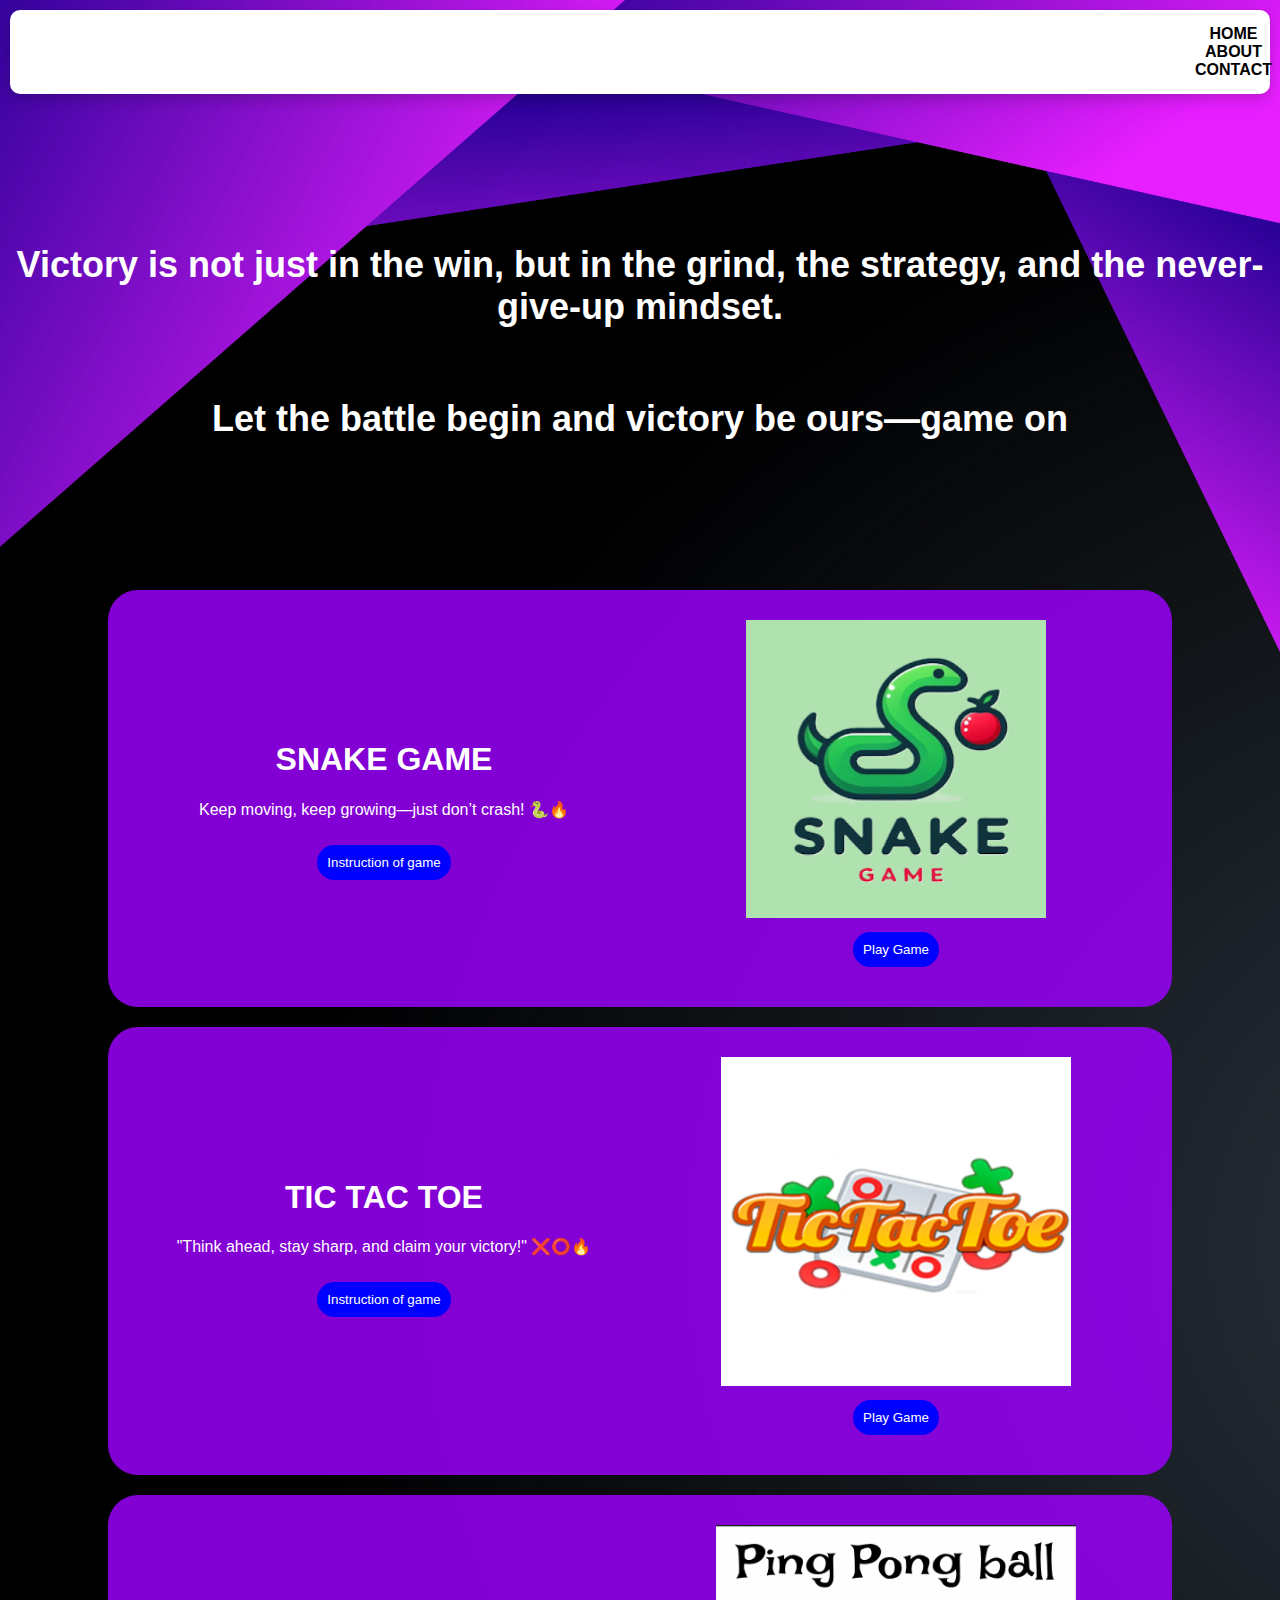
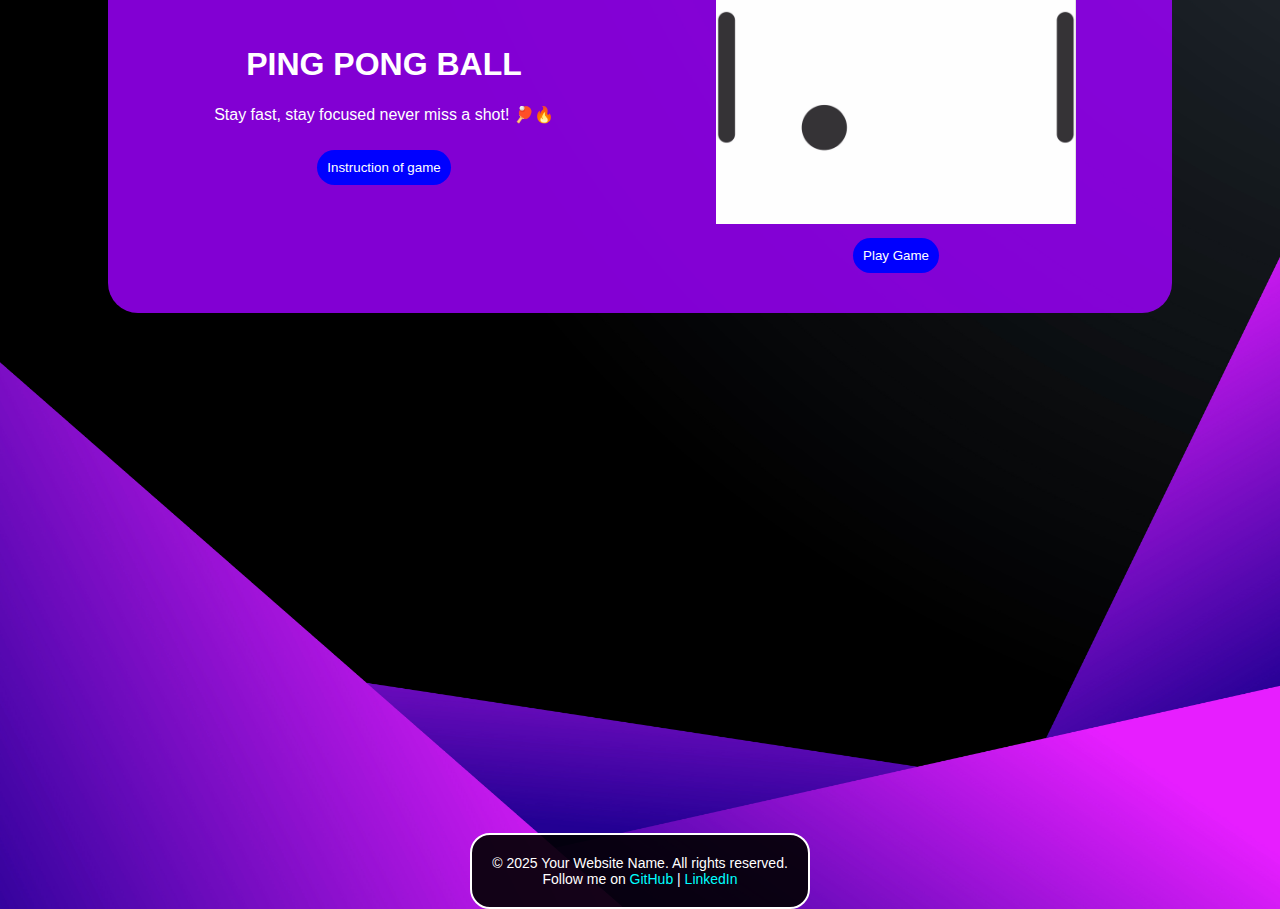
==== index.html @ f0757868 "Update index.html" ====
<!DOCTYPE html>
<html lang="en">
<head>
    <meta charset="UTF-8">
    <meta name="viewport" content="width=device-width, initial-scale=1.0">
    <title>Game Zone</title>
    <link rel="stylesheet" href="\Assets\CSS\Main-page.css">
</head>
<body>
    <header>
    
        <nav>
            <a href="#">HOME</a>
            <a href="#">ABOUT</a>
            <a href="#">CONTACT</a>
        </nav>
    </header>

    <section class="hero">
        <h1>Victory is not just in the win, but in the grind, the strategy, and the never-give-up mindset.</h1>
        <h1 style="margin-top: 70px;">Let the battle begin and victory be ours—game on</h1>
    </section>


    <section class="game-list">
        <div class="game-item">
            <div class="game-info">
                <h1>SNAKE GAME</h1>
                <p>Keep moving, keep growing—just don’t crash! 🐍🔥</p>
                <button><a href="/Games/Snake-game-Instruction.html" style="text-decoration: none;  color: white;">Instruction of game</a></button>
                               
            </div>
            <div class="game-preview">
               
                <div class="game-photo"><img src="Assets/Images/snake.png" alt="" srcset="" style="width: 300px;"></div>
                <a href="/Games/Snake-game.html"><button>Play Game</button></a>
            </div>
        </div>


        <div class="game-item">
            <div class="game-info">
                <h1>TIC TAC TOE</h1>
                <p>"Think ahead, stay sharp, and claim your victory!" ❌⭕🔥</p>
                <button><a href="/Games/tic tac toe instruction.html" style="text-decoration: none;  color: white;">Instruction of game</a></button>
              
               
            </div>
            <div class="game-preview">
           
                <div class="game-photo"><img src="Assets/Images/tic tac toe.png" alt="" style="width: 350px;"></div>
                <a href="/Games/tic-tac-toe.html"><button>Play Game</button></a>
            </div>
        </div>



        <div class="game-item">
            <div class="game-info">
                <h1>PING PONG BALL</h1>
                <p>Stay fast, stay focused never miss a shot! 🏓🔥</p>
                <button><a href="/Games/ping-pong-ball-instruction.html" style="text-decoration: none;  color: white;">Instruction of game</a></button>
                
              
            </div>
            <div class="game-preview">
                
                <div class="game-photo"><img src="Assets/Images/ping pong ball.png" alt="ping pong ball.png" style="width: 360px;"></div>
                <a href="/Games/Ping-Pong-ball.html"><button>Play Game</button></a>
            </div>
        </div>



        <footer>
            <p>&copy; 2025 Your Website Name. All rights reserved.</p>
            <p>Follow me on 
                <a href="https://github.com/divyanshmrawal">GitHub</a> | 
                <a href="https://www.linkedin.com/in/divyansh-rawal-a23524335/">LinkedIn</a> 

            </p>
        </footer>
    </section>
</body>
</html>
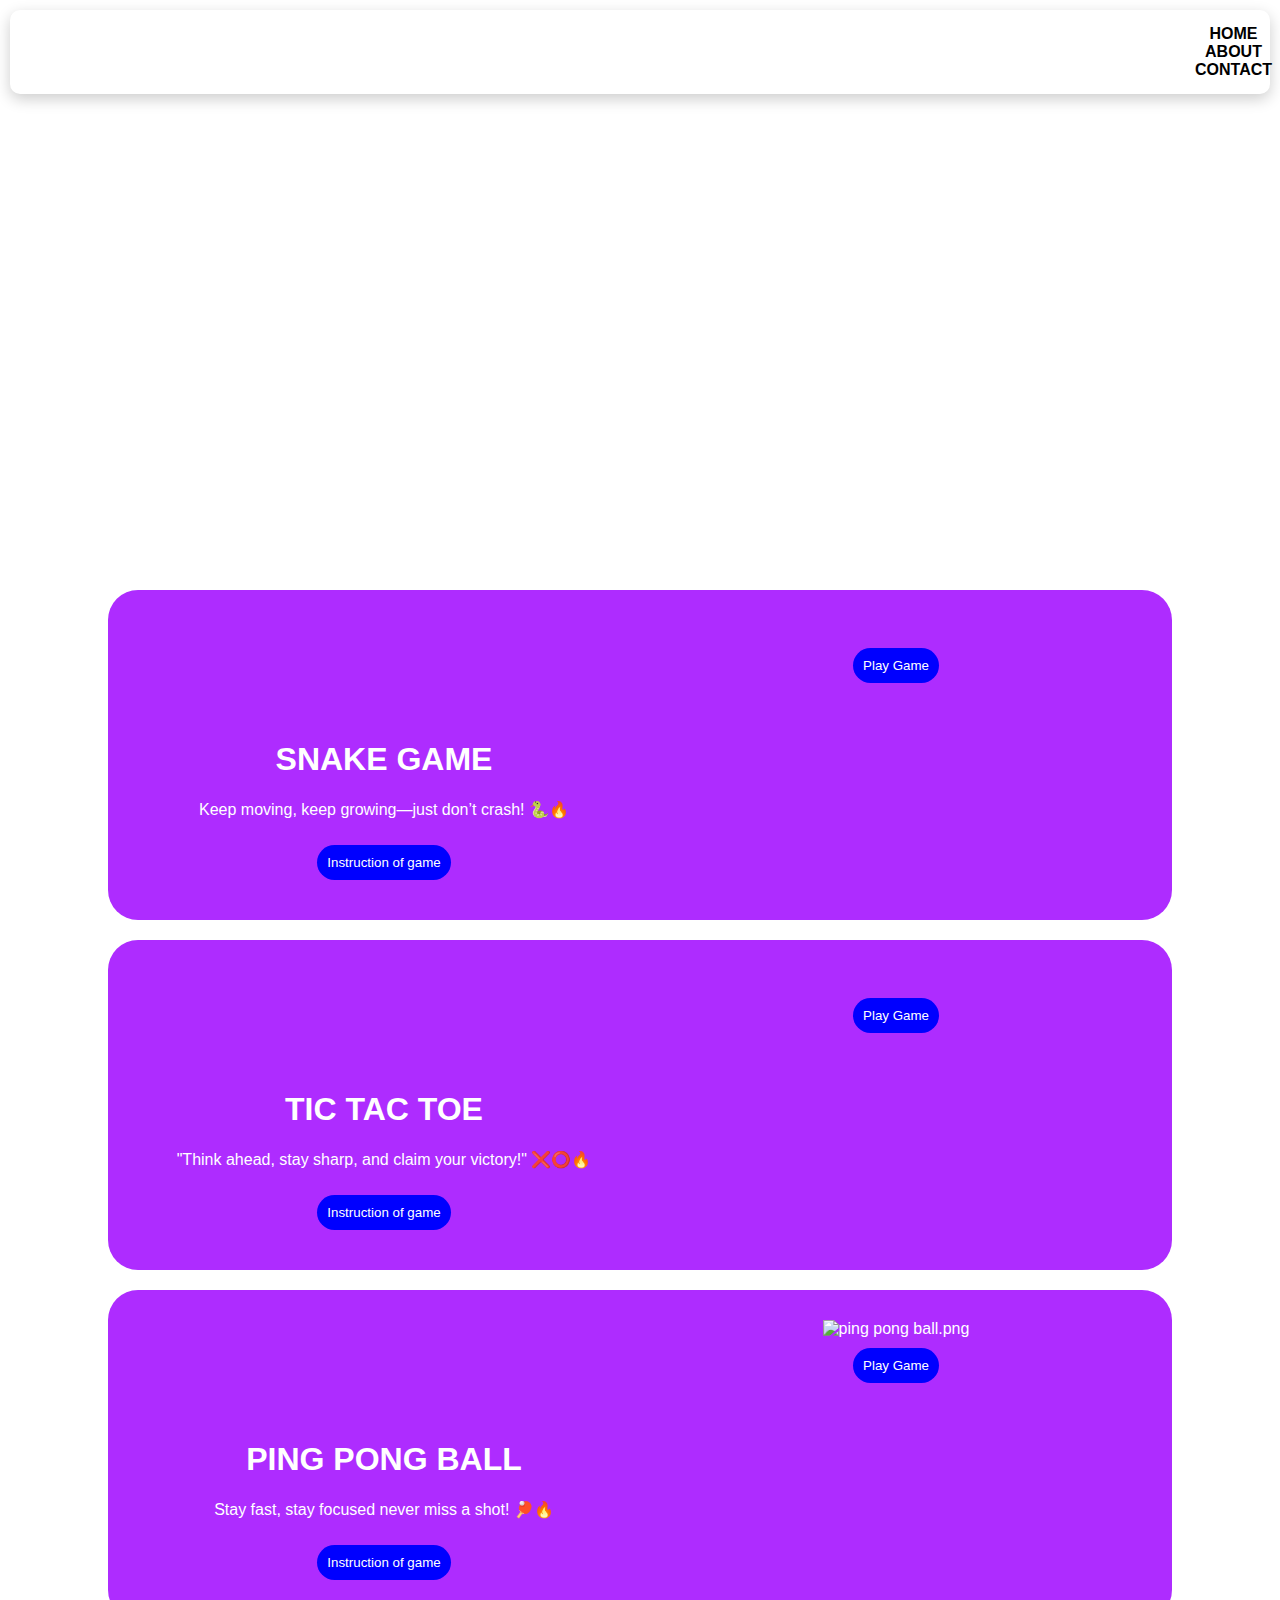
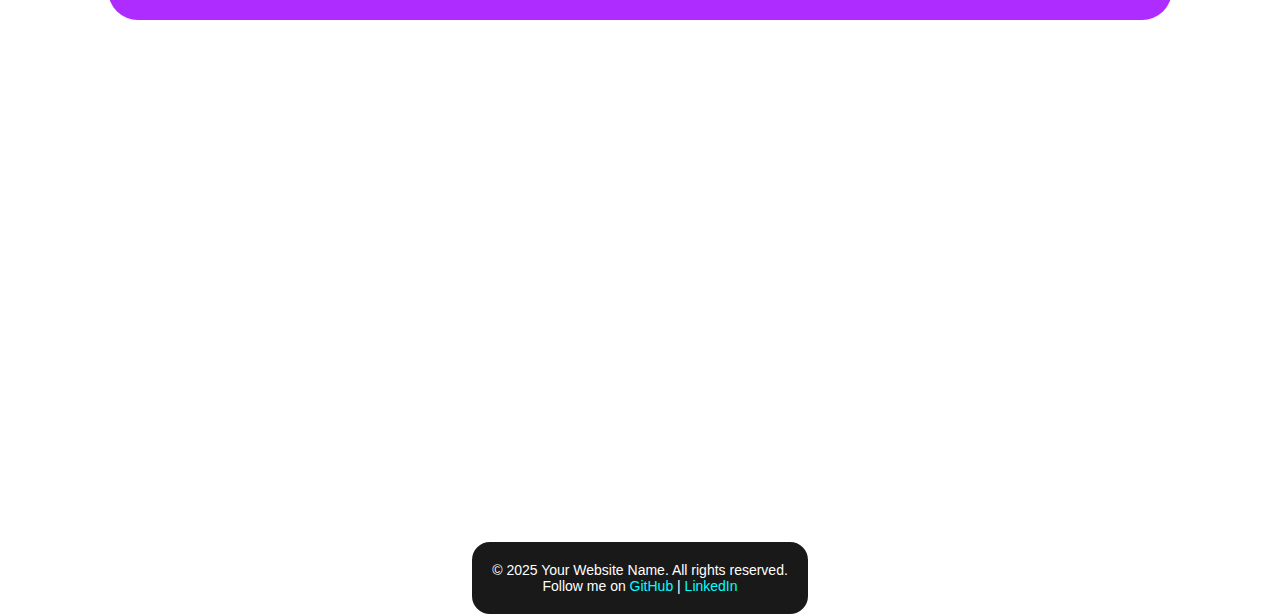
==== commit 5d763d7c: "Update index.html" ====
(no text change in the page or its own stylesheets)
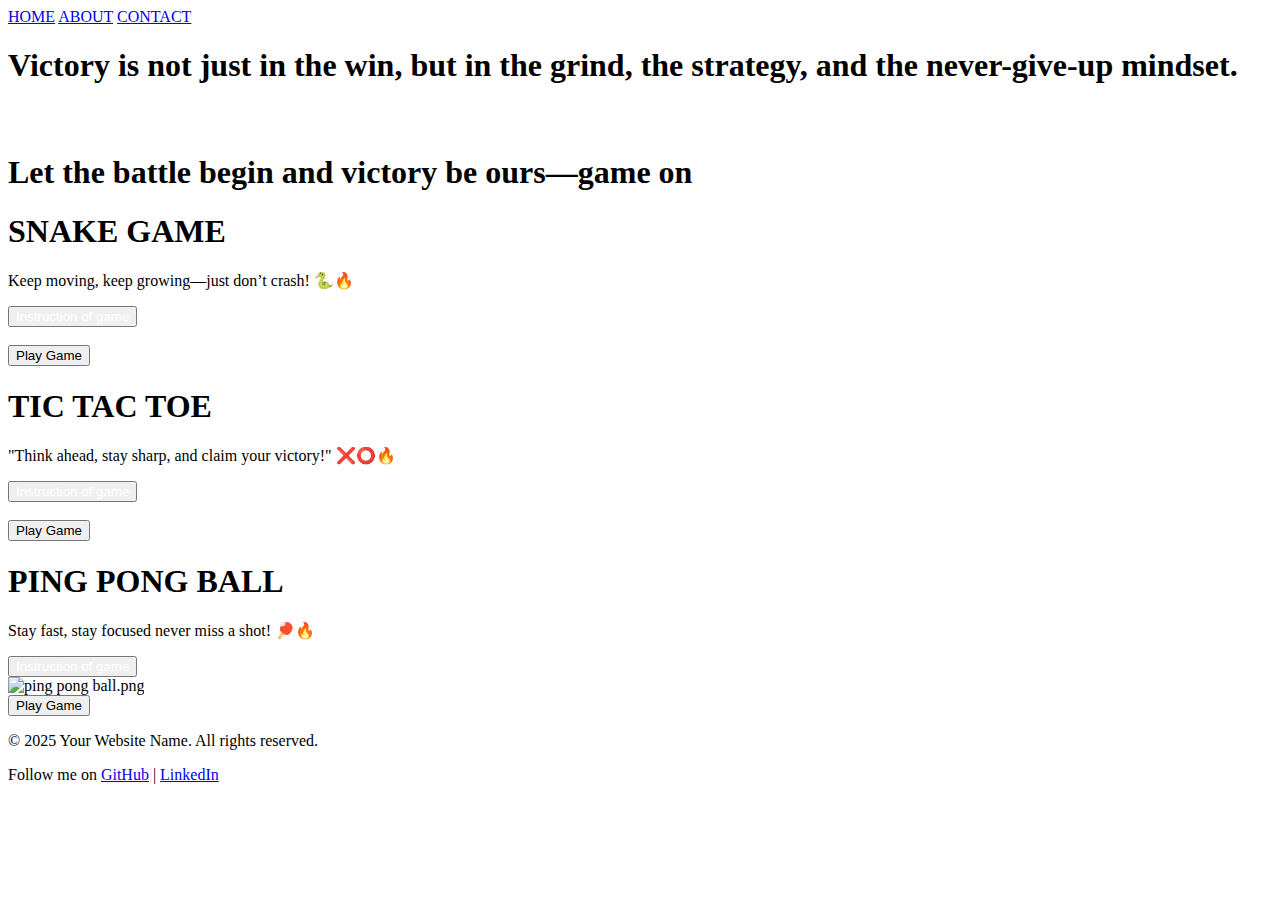
==== commit 2026ce93: "Update index.html" ====
--- a/index.html
+++ b/index.html
@@ -4,7 +4,7 @@
     <meta charset="UTF-8">
     <meta name="viewport" content="width=device-width, initial-scale=1.0">
     <title>Game Zone</title>
-    <link rel="stylesheet" href="\Assets\CSS\Main-page.css">
+    <link rel="stylesheet" href="\Assets\CSS\Mainpage.css">
 </head>
 <body>
     <header>
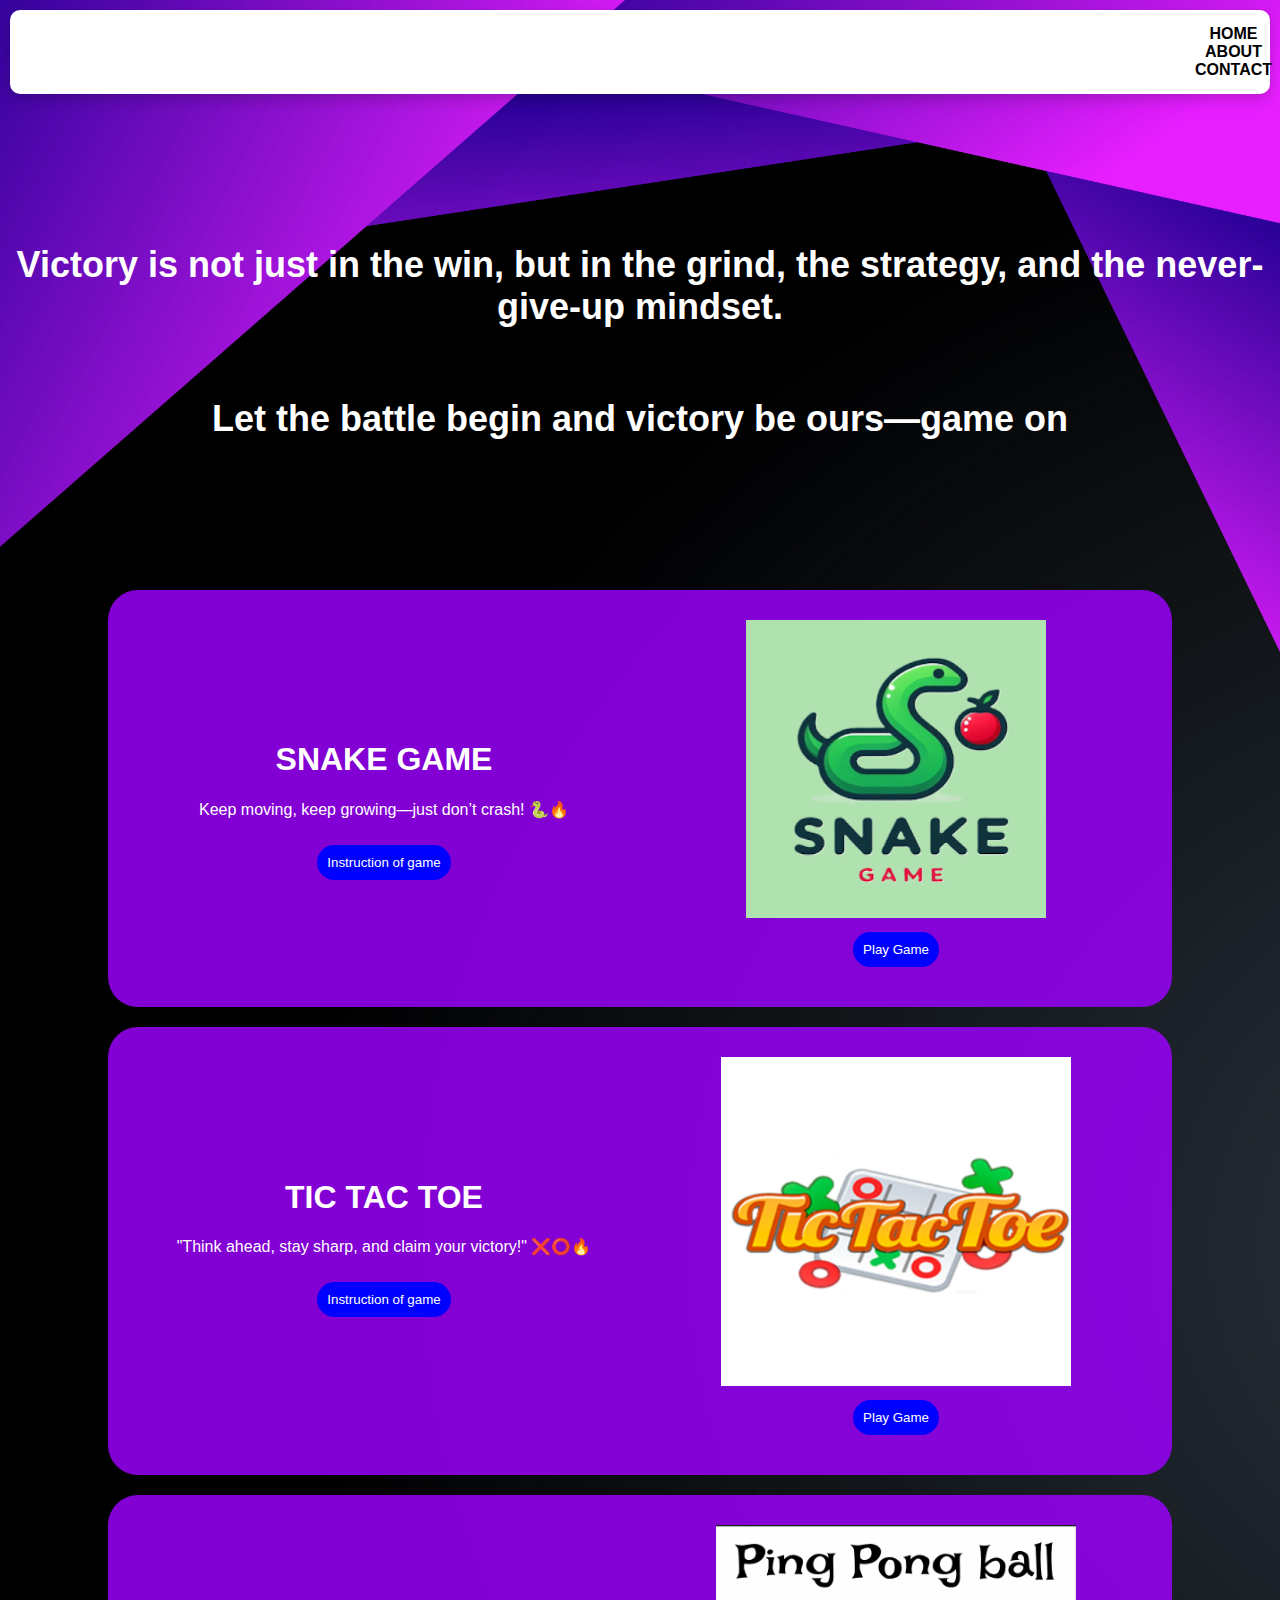
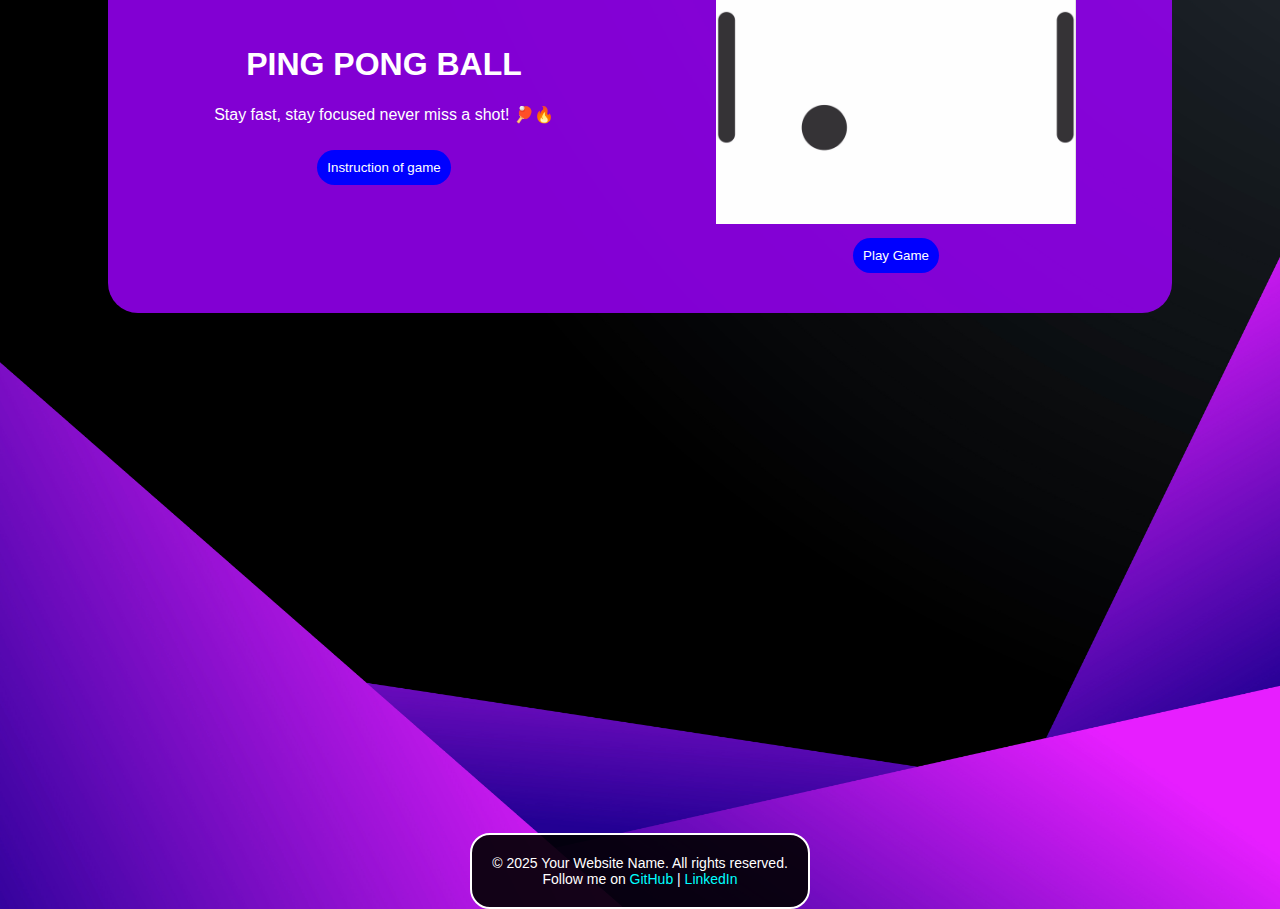
==== commit aec2c284: "Add files via upload" ====
--- a/index.html
+++ b/index.html
@@ -4,7 +4,7 @@
     <meta charset="UTF-8">
     <meta name="viewport" content="width=device-width, initial-scale=1.0">
     <title>Game Zone</title>
-    <link rel="stylesheet" href="\Assets\CSS\Mainpage.css">
+    <link rel="stylesheet" href="\Assets\CSS\Main-page.css">
 </head>
 <body>
     <header>
